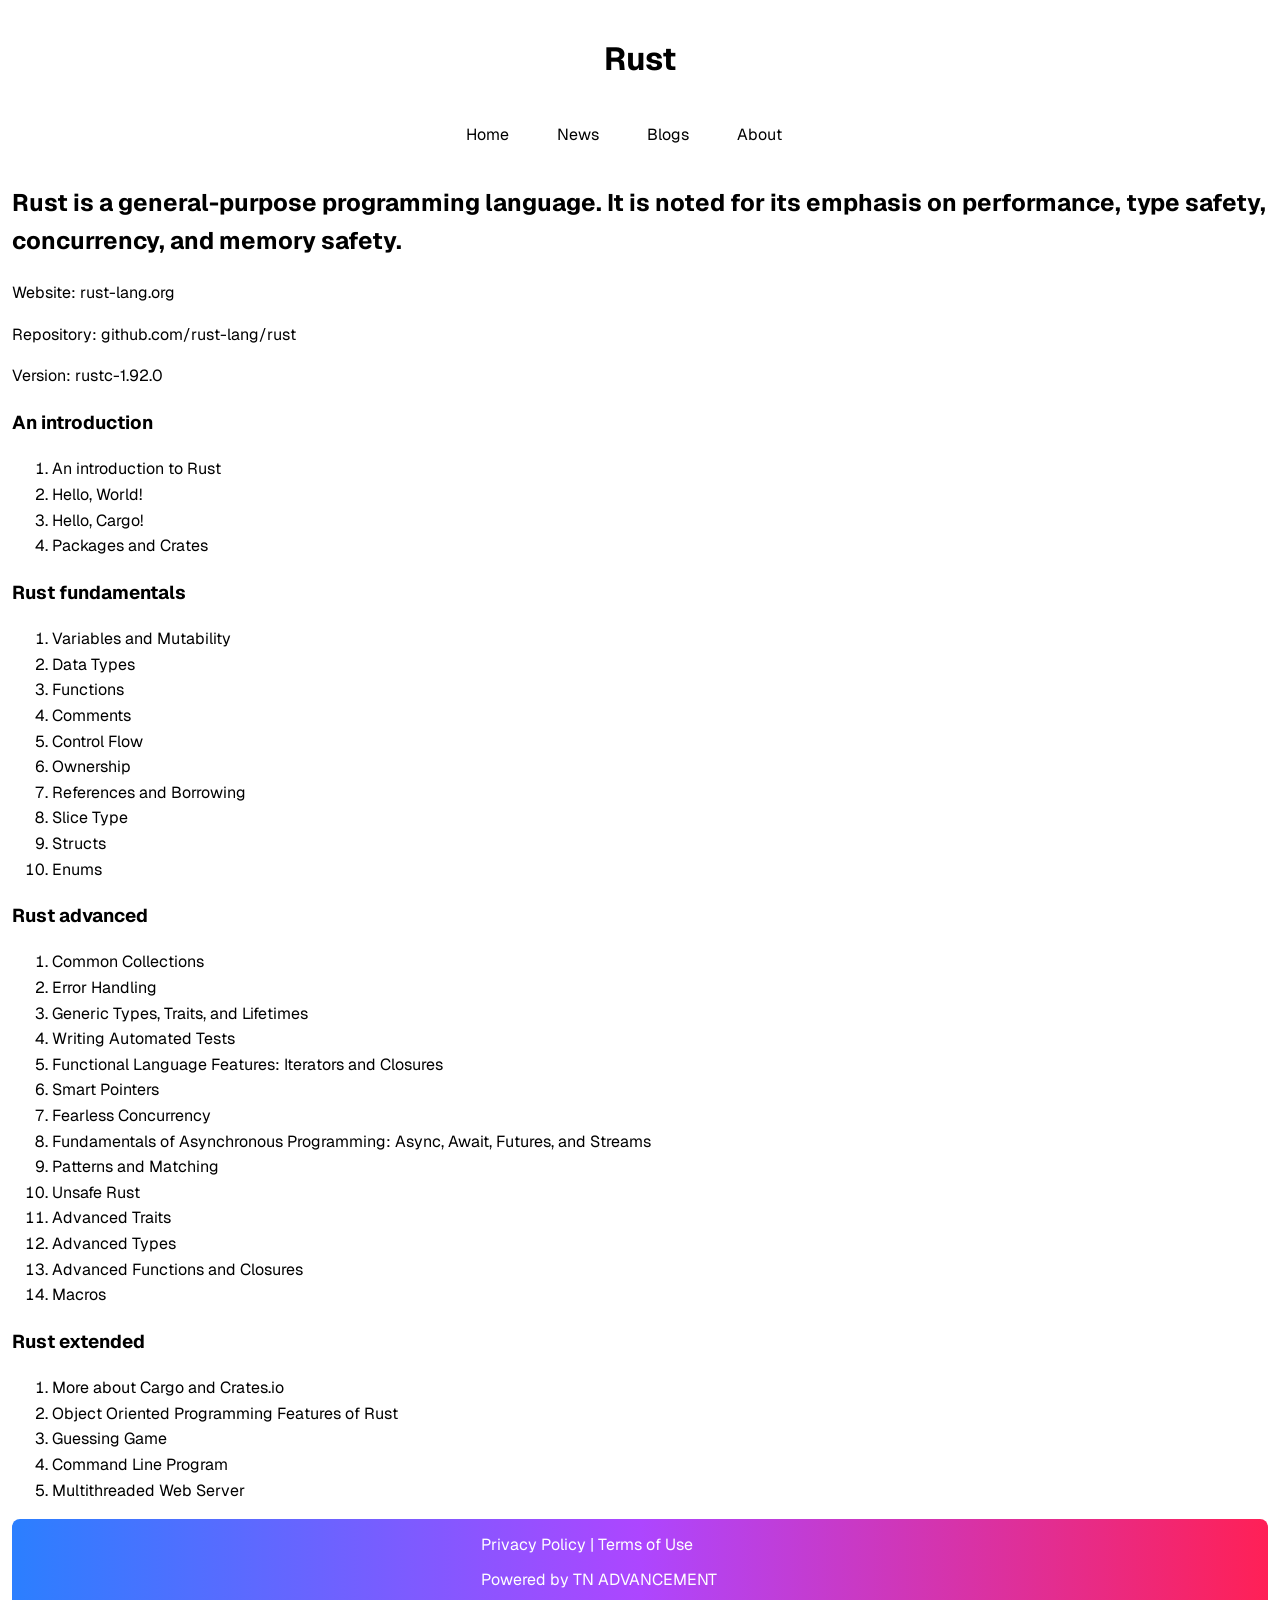
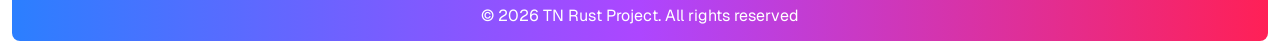
==== index.html @ 21815efb "Commit 3" ====
<!DOCTYPE html>
<html lang="en">
  <head>
    <title>TN Rust</title>
    <meta charset="UTF-8">
    <link rel="stylesheet" href="assets/css/index.css">
    <meta name="viewport" content="width=device-width, initial-scale=1" />
    <link href='https://fonts.googleapis.com/css?family=Geist|Geist Mono' rel='stylesheet'>
  </head>

  <body class="dark-theme adaptive">
    <header class="index-header">
      <div class="index-max-width">
      <h1 class="index-header-h1">
        <a href="./index.html" class="index-header-a adaptive">Rust</a>
      </h1>
      <nav id="idNav" class="index-nav adaptive">
        <ul class="index-ul">
          <li><a href="./home.html" class="index-header-a adaptive">Home</a></li>
          <li><a href="./news.html" class="index-header-a adaptive">News</a></li>
          <li><a href="./blogs.html" class="index-header-a adaptive">Blogs</a></li>
          <li><a href="./about.html" class="index-header-a adaptive">About</a></li>
        </ul>
      </nav>

      <nav class="index-nav-mobile adaptive">
        <p id="openNav" class="open-button"><span onclick="OpenNav()">&#9776;</span></p>
        <p id="closeNav" class="close-button"><span onclick="CloseNav()">&times;</span></p>
      </nav>
      </div>
    </header>

    <main class="index-main">
      <article class="index-max-width">
        <header>
          <h2 class="dark-text adaptive"><a href="https://en.wikipedia.org/wiki/Rust_(programming_language)" class="index-header-a adaptive">Rust</a> is a general-purpose programming language. It is noted for its emphasis on performance, type safety, concurrency, and memory safety.</h2>
          <p class="dark-text adaptive">Website: <a href="https://rust-lang.org/" target="_blank" class="index-header-a adaptive">rust-lang.org</a></p>
          <p class="dark-text adaptive">Repository: <a href="https://github.com/rust-lang/rust" target="_blank" class="index-header-a adaptive">github.com/rust-lang/rust</a></p>
          <p class="dark-text adaptive">Version: <a href="https://rust-lang.org/tools/install/" target="_blank" class="index-header-a adaptive">rustc-1.92.0</a></p>
        </header>

        <section>
          <h3 class="dark-text adaptive">An introduction</h3>
          <ol>
            <li class="dark-text adaptive"><a href="#" class="index-header-a adaptive">An introduction to Rust</a></li>
            <li class="dark-text adaptive"><a href="#" class="index-header-a adaptive">Hello, World!</a></li>
            <li class="dark-text adaptive"><a href="#" class="index-header-a adaptive">Hello, Cargo!</a></li>
            <li class="dark-text adaptive"><a href="#" class="index-header-a adaptive">Packages and Crates</a></li>
          </ol>
        </section>

        <section>
          <h3 class="dark-text adaptive">Rust fundamentals</h3>
          <ol>
            <li class="dark-text adaptive"><a href="#" class="index-header-a adaptive">Variables and Mutability</a></li>
            <li class="dark-text adaptive"><a href="#" class="index-header-a adaptive">Data Types</a></li>
            <li class="dark-text adaptive"><a href="#" class="index-header-a adaptive">Functions</a></li>
            <li class="dark-text adaptive"><a href="#" class="index-header-a adaptive">Comments</a></li>
            <li class="dark-text adaptive"><a href="./control-flow.html" class="index-header-a adaptive">Control Flow</a></li>
            <li class="dark-text adaptive"><a href="#" class="index-header-a adaptive">Ownership</a></li>
            <li class="dark-text adaptive"><a href="#" class="index-header-a adaptive">References and Borrowing</a></li>
            <li class="dark-text adaptive"><a href="#" class="index-header-a adaptive">Slice Type</a></li>
            <li class="dark-text adaptive"><a href="#" class="index-header-a adaptive">Structs</a></li>
            <li class="dark-text adaptive"><a href="#" class="index-header-a adaptive">Enums</a></li>
          </ol>
        </section>

        <section>
          <h3 class="dark-text adaptive">Rust advanced</h3>
          <ol>
            <li class="dark-text adaptive"><a href="#" class="index-header-a adaptive">Common Collections</a></li>
            <li class="dark-text adaptive"><a href="#" class="index-header-a adaptive">Error Handling</a></li>
            <li class="dark-text adaptive"><a href="#" class="index-header-a adaptive">Generic Types, Traits, and Lifetimes</a></li>
            <li class="dark-text adaptive"><a href="#" class="index-header-a adaptive">Writing Automated Tests</a></li>
            <li class="dark-text adaptive"><a href="#" class="index-header-a adaptive">Functional Language Features: Iterators and Closures</a></li>
            <li class="dark-text adaptive"><a href="#" class="index-header-a adaptive">Smart Pointers</a></li>
            <li class="dark-text adaptive"><a href="#" class="index-header-a adaptive">Fearless Concurrency</a></li>
            <li class="dark-text adaptive"><a href="#" class="index-header-a adaptive">Fundamentals of Asynchronous Programming: Async, Await, Futures, and Streams</a></li>
            <li class="dark-text adaptive"><a href="#" class="index-header-a adaptive">Patterns and Matching</a></li>
            <li class="dark-text adaptive"><a href="#" class="index-header-a adaptive">Unsafe Rust</a></li>
            <li class="dark-text adaptive"><a href="#" class="index-header-a adaptive">Advanced Traits</a></li>
            <li class="dark-text adaptive"><a href="#" class="index-header-a adaptive">Advanced Types</a></li>
            <li class="dark-text adaptive"><a href="#" class="index-header-a adaptive">Advanced Functions and Closures</a></li>
            <li class="dark-text adaptive"><a href="#" class="index-header-a adaptive">Macros</a></li>
          </ol>
        </section>

        <section>
          <h3 class="dark-text adaptive">Rust extended</h3>
          <ol>
            <li class="dark-text adaptive"><a href="#" class="index-header-a adaptive">More about Cargo and Crates.io</a></li>
            <li class="dark-text adaptive"><a href="#" class="index-header-a adaptive">Object Oriented Programming Features of Rust</a></li>
            <li class="dark-text adaptive"><a href="#" class="index-header-a adaptive">Guessing Game</a></li>
            <li class="dark-text adaptive"><a href="#" class="index-header-a adaptive">Command Line Program</a></li>
            <li class="dark-text adaptive"><a href="#" class="index-header-a adaptive">Multithreaded Web Server</a></li>
          </ol>
        </section>

      </article>
    </main>

    <footer>
      <section class="index-footer footer-gradient footer-border">
        <div>
          <p>Privacy Policy | Terms of Use</p>
          <p>Powered by <a href="https://tnadvancement.tn-technology.com/" target="_blank" class="index-footer-a adaptive">TN ADVANCEMENT</a></p>
          <p>&#169; <span id="fyear"></span> TN Rust Project. All rights reserved</p>
        </div>
      </section>
    </footer>

    <script src="assets/js/time.js"></script>
    <script src="assets/js/index.js"></script>
  </body>
</html>
---- assets/css/index.css ----
body {
  font-family: 'Geist', sans-serif;
  -webkit-font-smoothing: antialiased;
  -moz-osx-font-smoothing: grayscale;
  margin: 0.75rem;
  font-size: 1rem;
  line-height: 1.4;
}

@media (width >= 48rem) {
  body {
    font-size: 1rem;
    line-height: 1.6;
  }
}

.dark-theme {
  background: rgba(255, 255, 255, 1);
}

@media (prefers-color-scheme: dark) {
  .dark-theme.adaptive {
    background: rgba(10, 10, 10, 1);
  }
}

.dark-text {
  color: rgba(0, 0, 0, 1);
}

@media (prefers-color-scheme: dark) {
  .dark-text.adaptive {
    color: rgba(255, 255, 255, 1);
  }
}

.index-header {
  display: flex;
  justify-content: center;
}

.index-main {
  display: flex;
  justify-content: center;
}

.index-max-width {
  max-width: 80rem;
}

.index-header-h1 {
  text-align: center;
}

.index-header-a {
  color: rgba(0, 0, 0, 1);
  text-decoration: none;
}

@media (prefers-color-scheme: dark) {
  .index-header-a.adaptive {
    color: rgba(255, 255, 255, 1);
    text-decoration: none;
  }
}

.index-header-a:hover {
  text-decoration: underline;
}

.index-nav {
  display: none;
  position: fixed;
  top: 0.25rem;
  left: 0.75rem;
  color: rgba(0, 0, 0, 1);
  width: 80%;
  background-color: rgba(255, 255, 255, 1);
}

@media (prefers-color-scheme: dark) {
  .index-nav.adaptive {
    color: rgba(255, 255, 255, 1);
    background-color: rgba(10, 10, 10, 1);
  }
}

@media (width >= 48rem) {
  .index-nav {
    display: flex;
    justify-content: center;
    position: static;
  }
}

.index-nav-mobile {
  display: block;
  position: fixed;
  top: 0.25rem;
  right: 0.75rem;
  color: rgba(0, 0, 0, 1);
  cursor:pointer;
}

@media (width >= 48rem) {
  .index-nav-mobile {
    display: none;
  }
}

@media (prefers-color-scheme: dark) {
  .index-nav-mobile.adaptive {
    color: rgba(255, 255, 255, 1);
  }
}

.open-button {
}

.close-button {
  display: none;
}

.index-ul {
  list-style-type: none;
  display: grid;
  gap: 3rem;
}

@media (width >= 48rem) {
  .index-ul {
    display: flex;
  }
}

.index-footer {
  display: flex;
  justify-content: center;
  line-height: 1.2;
  font-size: 0.75rem;
}

@media (width >= 48rem) {
  .index-footer {
    font-size: 1rem;
  }
}

.footer-gradient {
  color: rgba(255, 255, 255, 1);
  background-image: linear-gradient(to right, rgba(43, 127, 255, 1), rgba(173, 70, 255, 1), rgba(255, 32, 86, 1));
}

.index-footer-a {
  color: rgba(255, 255, 255, 1);
  text-decoration: none;
}

.index-footer-a:hover {
  text-decoration: underline;
}

.footer-border {
  border-radius: 0.5rem;
}
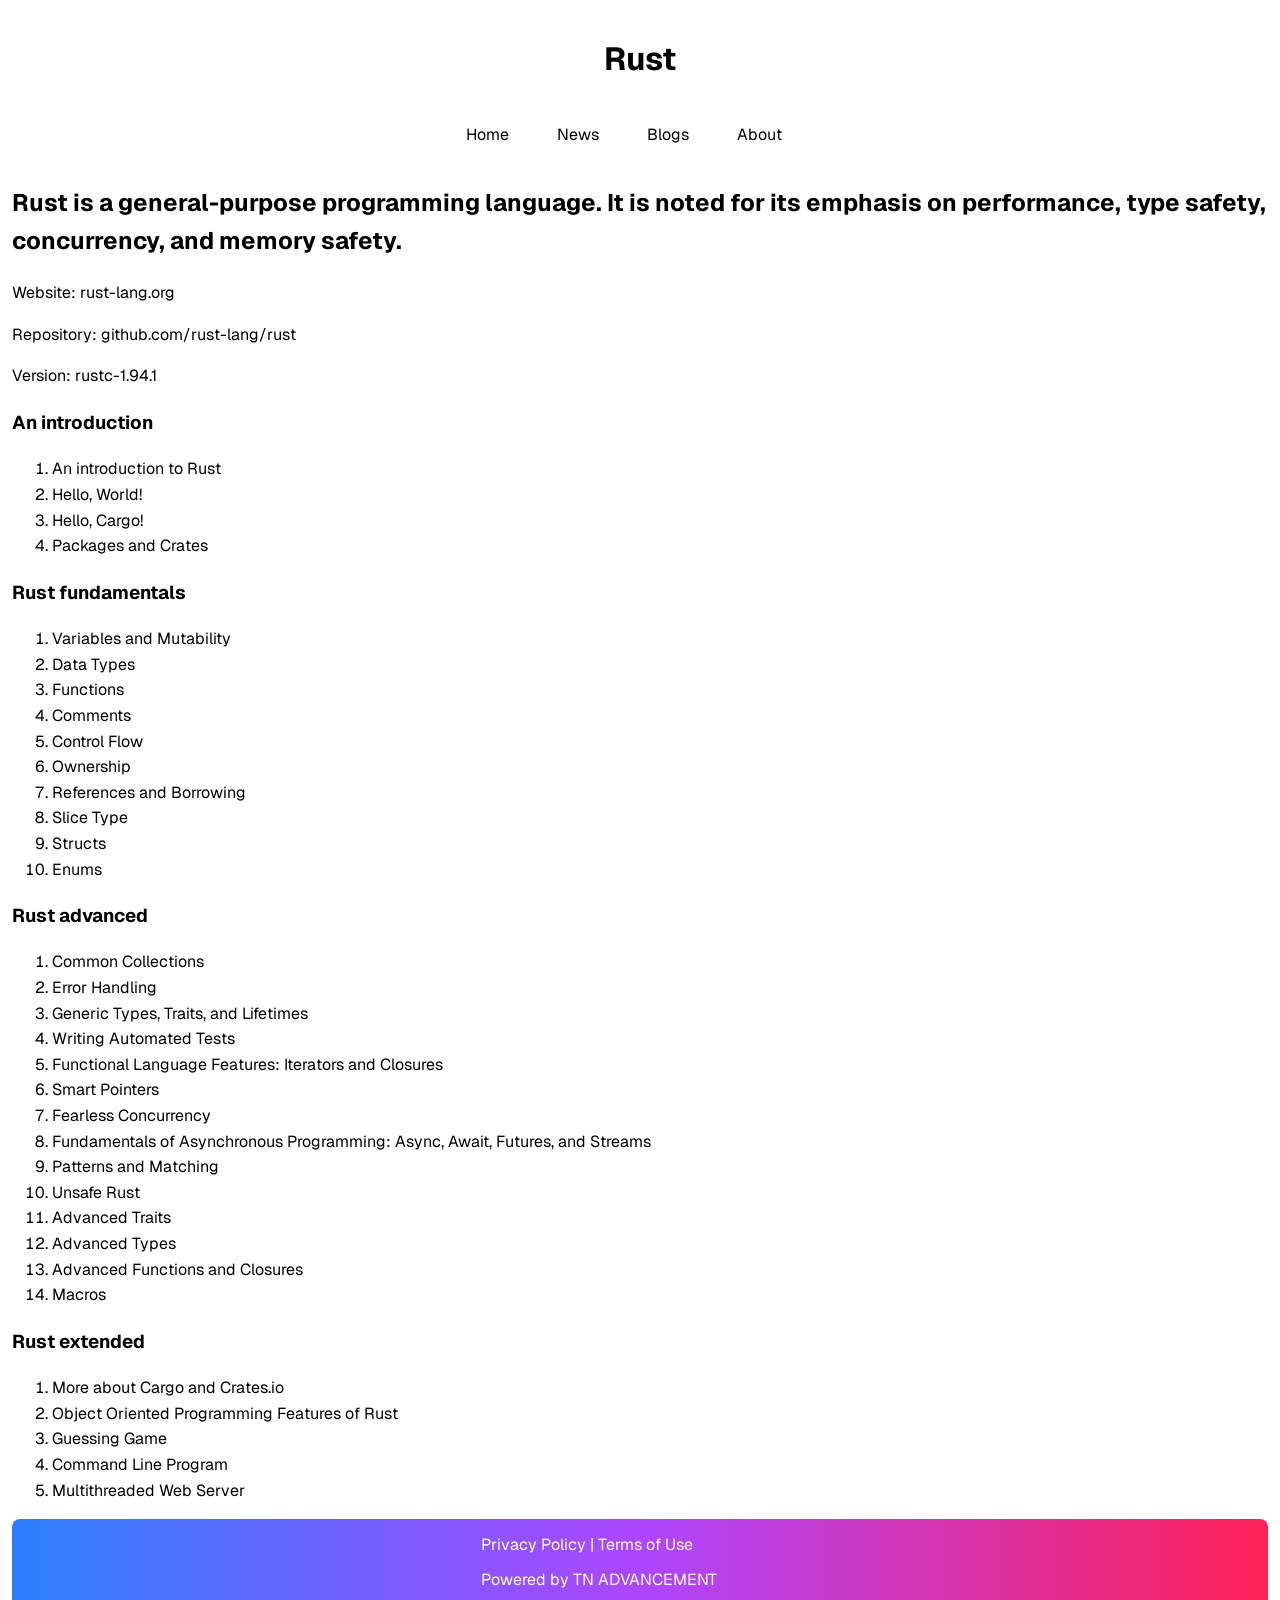
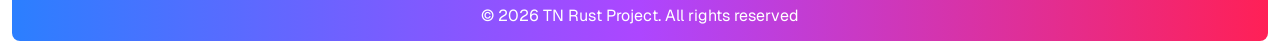
==== commit 79c47540: "Commit 3" ====
--- a/index.html
+++ b/index.html
@@ -14,6 +14,7 @@
       <h1 class="index-header-h1">
         <a href="./index.html" class="index-header-a adaptive">Rust</a>
       </h1>
+
       <nav id="idNav" class="index-nav adaptive">
         <ul class="index-ul">
           <li><a href="./home.html" class="index-header-a adaptive">Home</a></li>
@@ -36,63 +37,63 @@
           <h2 class="dark-text adaptive"><a href="https://en.wikipedia.org/wiki/Rust_(programming_language)" class="index-header-a adaptive">Rust</a> is a general-purpose programming language. It is noted for its emphasis on performance, type safety, concurrency, and memory safety.</h2>
           <p class="dark-text adaptive">Website: <a href="https://rust-lang.org/" target="_blank" class="index-header-a adaptive">rust-lang.org</a></p>
           <p class="dark-text adaptive">Repository: <a href="https://github.com/rust-lang/rust" target="_blank" class="index-header-a adaptive">github.com/rust-lang/rust</a></p>
-          <p class="dark-text adaptive">Version: <a href="https://rust-lang.org/tools/install/" target="_blank" class="index-header-a adaptive">rustc-1.92.0</a></p>
+          <p class="dark-text adaptive">Version: <a href="https://rust-lang.org/tools/install/" target="_blank" class="index-header-a adaptive">rustc-1.94.1</a></p>
         </header>
 
         <section>
           <h3 class="dark-text adaptive">An introduction</h3>
           <ol>
-            <li class="dark-text adaptive"><a href="#" class="index-header-a adaptive">An introduction to Rust</a></li>
-            <li class="dark-text adaptive"><a href="#" class="index-header-a adaptive">Hello, World!</a></li>
-            <li class="dark-text adaptive"><a href="#" class="index-header-a adaptive">Hello, Cargo!</a></li>
-            <li class="dark-text adaptive"><a href="#" class="index-header-a adaptive">Packages and Crates</a></li>
+            <li class="dark-text adaptive"><a href="./intro.html" class="index-header-a adaptive">An introduction to Rust</a></li>
+            <li class="dark-text adaptive"><a href="./hello-world.html" class="index-header-a adaptive">Hello, World!</a></li>
+            <li class="dark-text adaptive"><a href="./hello-cargo.html" class="index-header-a adaptive">Hello, Cargo!</a></li>
+            <li class="dark-text adaptive"><a href="./hello-cargo.html" class="index-header-a adaptive">Packages and Crates</a></li>
           </ol>
         </section>
 
         <section>
           <h3 class="dark-text adaptive">Rust fundamentals</h3>
           <ol>
-            <li class="dark-text adaptive"><a href="#" class="index-header-a adaptive">Variables and Mutability</a></li>
-            <li class="dark-text adaptive"><a href="#" class="index-header-a adaptive">Data Types</a></li>
-            <li class="dark-text adaptive"><a href="#" class="index-header-a adaptive">Functions</a></li>
-            <li class="dark-text adaptive"><a href="#" class="index-header-a adaptive">Comments</a></li>
+            <li class="dark-text adaptive"><a href="./variable.html" class="index-header-a adaptive">Variables and Mutability</a></li>
+            <li class="dark-text adaptive"><a href="./datatype.html" class="index-header-a adaptive">Data Types</a></li>
+            <li class="dark-text adaptive"><a href="./function.html" class="index-header-a adaptive">Functions</a></li>
+            <li class="dark-text adaptive"><a href="./comment.html" class="index-header-a adaptive">Comments</a></li>
             <li class="dark-text adaptive"><a href="./control-flow.html" class="index-header-a adaptive">Control Flow</a></li>
-            <li class="dark-text adaptive"><a href="#" class="index-header-a adaptive">Ownership</a></li>
-            <li class="dark-text adaptive"><a href="#" class="index-header-a adaptive">References and Borrowing</a></li>
-            <li class="dark-text adaptive"><a href="#" class="index-header-a adaptive">Slice Type</a></li>
-            <li class="dark-text adaptive"><a href="#" class="index-header-a adaptive">Structs</a></li>
-            <li class="dark-text adaptive"><a href="#" class="index-header-a adaptive">Enums</a></li>
+            <li class="dark-text adaptive"><a href="./ownership.html" class="index-header-a adaptive">Ownership</a></li>
+            <li class="dark-text adaptive"><a href="./refer-borrow.html" class="index-header-a adaptive">References and Borrowing</a></li>
+            <li class="dark-text adaptive"><a href="./slice-type.html" class="index-header-a adaptive">Slice Type</a></li>
+            <li class="dark-text adaptive"><a href="./struct.html" class="index-header-a adaptive">Structs</a></li>
+            <li class="dark-text adaptive"><a href="./enum.html" class="index-header-a adaptive">Enums</a></li>
           </ol>
         </section>
 
         <section>
           <h3 class="dark-text adaptive">Rust advanced</h3>
           <ol>
-            <li class="dark-text adaptive"><a href="#" class="index-header-a adaptive">Common Collections</a></li>
-            <li class="dark-text adaptive"><a href="#" class="index-header-a adaptive">Error Handling</a></li>
-            <li class="dark-text adaptive"><a href="#" class="index-header-a adaptive">Generic Types, Traits, and Lifetimes</a></li>
-            <li class="dark-text adaptive"><a href="#" class="index-header-a adaptive">Writing Automated Tests</a></li>
-            <li class="dark-text adaptive"><a href="#" class="index-header-a adaptive">Functional Language Features: Iterators and Closures</a></li>
-            <li class="dark-text adaptive"><a href="#" class="index-header-a adaptive">Smart Pointers</a></li>
-            <li class="dark-text adaptive"><a href="#" class="index-header-a adaptive">Fearless Concurrency</a></li>
-            <li class="dark-text adaptive"><a href="#" class="index-header-a adaptive">Fundamentals of Asynchronous Programming: Async, Await, Futures, and Streams</a></li>
-            <li class="dark-text adaptive"><a href="#" class="index-header-a adaptive">Patterns and Matching</a></li>
-            <li class="dark-text adaptive"><a href="#" class="index-header-a adaptive">Unsafe Rust</a></li>
-            <li class="dark-text adaptive"><a href="#" class="index-header-a adaptive">Advanced Traits</a></li>
-            <li class="dark-text adaptive"><a href="#" class="index-header-a adaptive">Advanced Types</a></li>
-            <li class="dark-text adaptive"><a href="#" class="index-header-a adaptive">Advanced Functions and Closures</a></li>
-            <li class="dark-text adaptive"><a href="#" class="index-header-a adaptive">Macros</a></li>
+            <li class="dark-text adaptive"><a href="./collection.html" class="index-header-a adaptive">Common Collections</a></li>
+            <li class="dark-text adaptive"><a href="./error-handling.html" class="index-header-a adaptive">Error Handling</a></li>
+            <li class="dark-text adaptive"><a href="./trait.html" class="index-header-a adaptive">Generic Types, Traits, and Lifetimes</a></li>
+            <li class="dark-text adaptive"><a href="./test.html" class="index-header-a adaptive">Writing Automated Tests</a></li>
+            <li class="dark-text adaptive"><a href="./iter-closure.html" class="index-header-a adaptive">Functional Language Features: Iterators and Closures</a></li>
+            <li class="dark-text adaptive"><a href="./smart-pointer.html" class="index-header-a adaptive">Smart Pointers</a></li>
+            <li class="dark-text adaptive"><a href="./concurrency.html" class="index-header-a adaptive">Fearless Concurrency</a></li>
+            <li class="dark-text adaptive"><a href="./asynchronous.html" class="index-header-a adaptive">Fundamentals of Asynchronous Programming: Async, Await, Futures, and Streams</a></li>
+            <li class="dark-text adaptive"><a href="./pattern.html" class="index-header-a adaptive">Patterns and Matching</a></li>
+            <li class="dark-text adaptive"><a href="./unsafe.html" class="index-header-a adaptive">Unsafe Rust</a></li>
+            <li class="dark-text adaptive"><a href="./advanced-trait.html" class="index-header-a adaptive">Advanced Traits</a></li>
+            <li class="dark-text adaptive"><a href="./advanced-type.html" class="index-header-a adaptive">Advanced Types</a></li>
+            <li class="dark-text adaptive"><a href="./advanced-functions.html" class="index-header-a adaptive">Advanced Functions and Closures</a></li>
+            <li class="dark-text adaptive"><a href="./macros.html" class="index-header-a adaptive">Macros</a></li>
           </ol>
         </section>
 
         <section>
           <h3 class="dark-text adaptive">Rust extended</h3>
           <ol>
-            <li class="dark-text adaptive"><a href="#" class="index-header-a adaptive">More about Cargo and Crates.io</a></li>
-            <li class="dark-text adaptive"><a href="#" class="index-header-a adaptive">Object Oriented Programming Features of Rust</a></li>
-            <li class="dark-text adaptive"><a href="#" class="index-header-a adaptive">Guessing Game</a></li>
-            <li class="dark-text adaptive"><a href="#" class="index-header-a adaptive">Command Line Program</a></li>
-            <li class="dark-text adaptive"><a href="#" class="index-header-a adaptive">Multithreaded Web Server</a></li>
+            <li class="dark-text adaptive"><a href="./crates.html" class="index-header-a adaptive">More about Cargo and Crates.io</a></li>
+            <li class="dark-text adaptive"><a href="./oop-features.html" class="index-header-a adaptive">Object Oriented Programming Features of Rust</a></li>
+            <li class="dark-text adaptive"><a href="./guessing.html" class="index-header-a adaptive">Guessing Game</a></li>
+            <li class="dark-text adaptive"><a href="./command-line.html" class="index-header-a adaptive">Command Line Program</a></li>
+            <li class="dark-text adaptive"><a href="./web-server.html" class="index-header-a adaptive">Multithreaded Web Server</a></li>
           </ol>
         </section>
 
@@ -103,7 +104,7 @@
       <section class="index-footer footer-gradient footer-border">
         <div>
           <p>Privacy Policy | Terms of Use</p>
-          <p>Powered by <a href="https://tnadvancement.tn-technology.com/" target="_blank" class="index-footer-a adaptive">TN ADVANCEMENT</a></p>
+          <p>Powered by <a href="https://tnadvancement.com/" target="_blank" class="index-footer-a adaptive">TN ADVANCEMENT</a></p>
           <p>&#169; <span id="fyear"></span> TN Rust Project. All rights reserved</p>
         </div>
       </section>
@@ -111,5 +112,6 @@
 
     <script src="assets/js/time.js"></script>
     <script src="assets/js/index.js"></script>
+
   </body>
 </html>
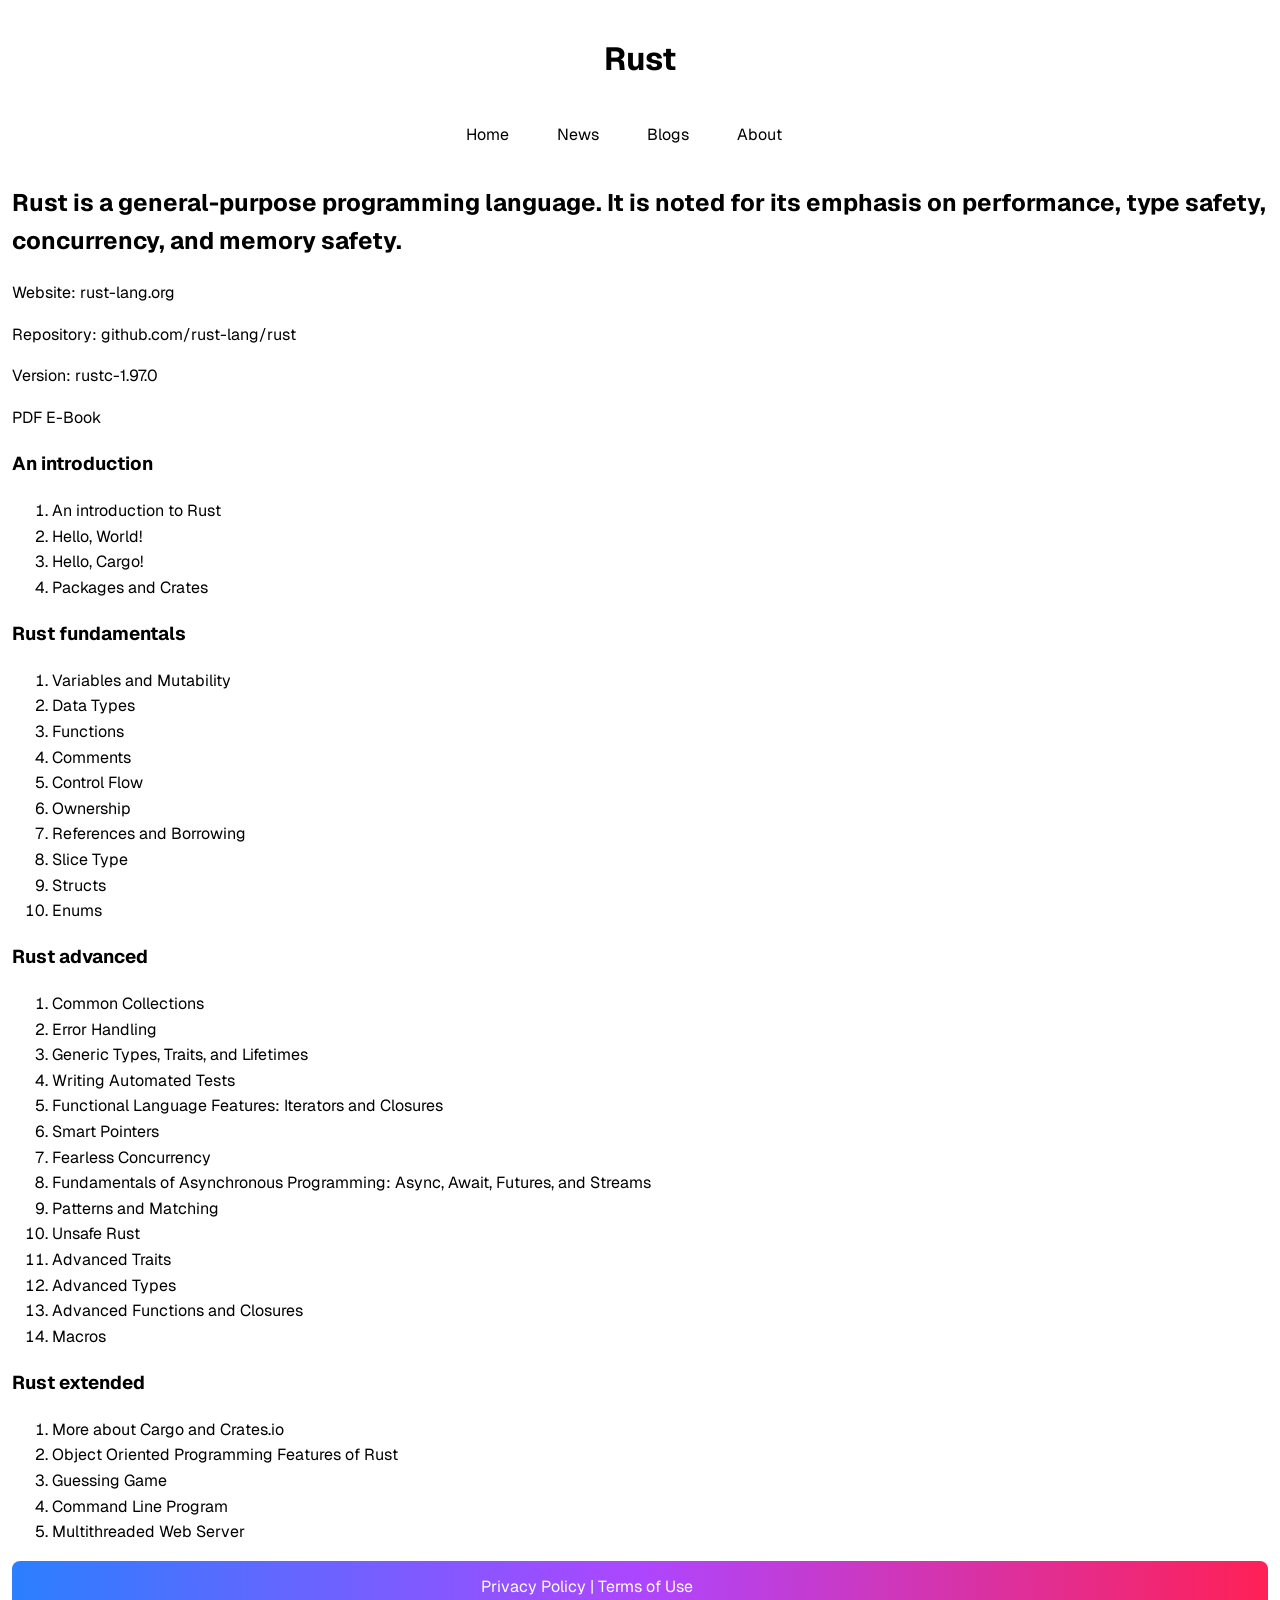
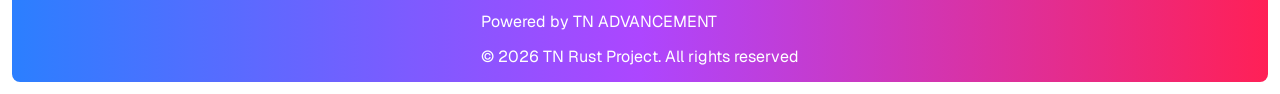
==== commit a933aa79: "Commit 3" ====
--- a/index.html
+++ b/index.html
@@ -37,7 +37,8 @@
           <h2 class="dark-text adaptive"><a href="https://en.wikipedia.org/wiki/Rust_(programming_language)" class="index-header-a adaptive">Rust</a> is a general-purpose programming language. It is noted for its emphasis on performance, type safety, concurrency, and memory safety.</h2>
           <p class="dark-text adaptive">Website: <a href="https://rust-lang.org/" target="_blank" class="index-header-a adaptive">rust-lang.org</a></p>
           <p class="dark-text adaptive">Repository: <a href="https://github.com/rust-lang/rust" target="_blank" class="index-header-a adaptive">github.com/rust-lang/rust</a></p>
-          <p class="dark-text adaptive">Version: <a href="https://rust-lang.org/tools/install/" target="_blank" class="index-header-a adaptive">rustc-1.94.1</a></p>
+          <p class="dark-text adaptive">Version: <a href="https://rust-lang.org/tools/install/" target="_blank" class="index-header-a adaptive">rustc-1.97.0</a></p>
+          <p class="dark-text adaptive"><a href="assets/pdf/The_Rust_Programming_Language_1.97.0.pdf" target="_blank" class="index-header-a adaptive">PDF E-Book</a></p>
         </header>
 
         <section>
--- a/assets/css/index.css
+++ b/assets/css/index.css
@@ -4,7 +4,7 @@
   -moz-osx-font-smoothing: grayscale;
   margin: 0.75rem;
   font-size: 1rem;
-  line-height: 1.4;
+  line-height: 1.6;
 }
 
 @media (width >= 48rem) {
